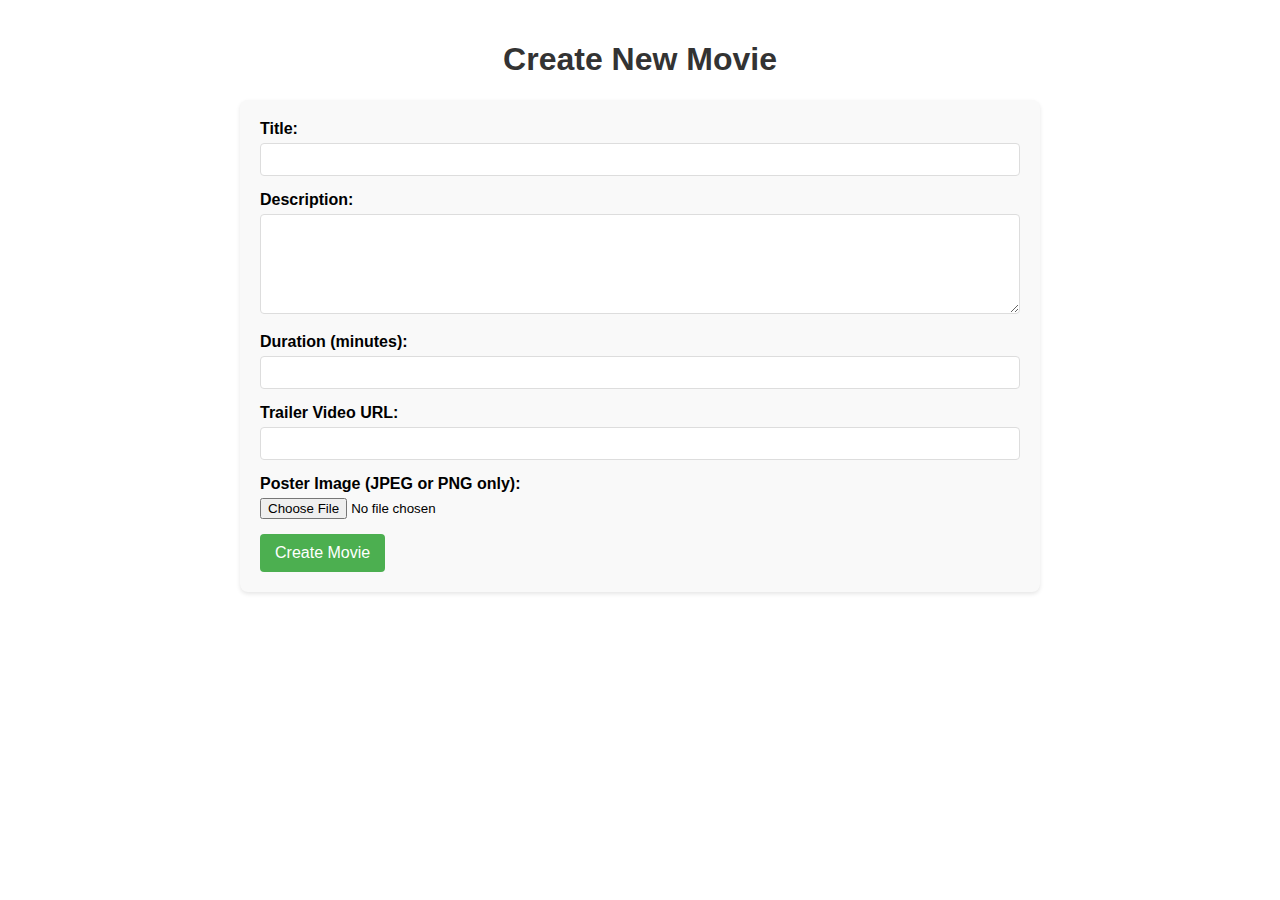
==== frontend/admin/createMovie/index.html @ 4f2faab4 "added protected routes, and booking movies ui" ====
<!DOCTYPE html>
<html lang="en">
<head>
    <meta charset="UTF-8">
    <meta name="viewport" content="width=device-width, initial-scale=1.0">
    <title>Create Movie</title>
    <link rel="stylesheet" href="styles.css">
</head>
<body>
    <h1>Create New Movie</h1>
    
    <div class="form-container">
        <form id="createMovieForm" enctype="multipart/form-data">
            <div class="form-group">
                <label for="title">Title:</label>
                <input type="text" id="title" name="title" required>
            </div>
            
            <div class="form-group">
                <label for="description">Description:</label>
                <textarea id="description" name="description" required></textarea>
            </div>
            
            <div class="form-group">
                <label for="durationMinutes">Duration (minutes):</label>
                <input type="number" id="durationMinutes" name="duration_minutes" min="1" required>
            </div>
            
            <div class="form-group">
                <label for="trailerVideoUrl">Trailer Video URL:</label>
                <input type="url" id="trailerVideoUrl" name="trailer_video_url">
            </div>
            
            <div class="form-group">
                <label for="posterImage">Poster Image (JPEG or PNG only):</label>
                <input type="file" id="posterImage" name="poster_image" accept="image/jpeg, image/png" required>
                <img id="imagePreview" class="preview-image" alt="Image preview">
            </div>
            
            <button type="submit">Create Movie</button>
        </form>
    </div>
    
    <div id="responseContainer" class="response-container">
        <h3>API Response:</h3>
        <pre id="responseData"></pre>
    </div>
    
    <script src="script.js"></script>
</body>
</html>
---- frontend/admin/createMovie/styles.css ----
body {
    font-family: Arial, sans-serif;
    max-width: 800px;
    margin: 0 auto;
    padding: 20px;
}
h1 {
    color: #333;
    text-align: center;
}
.form-container {
    background-color: #f9f9f9;
    padding: 20px;
    border-radius: 8px;
    box-shadow: 0 2px 4px rgba(0,0,0,0.1);
}
.form-group {
    margin-bottom: 15px;
}
label {
    display: block;
    margin-bottom: 5px;
    font-weight: bold;
}
input[type="text"], 
input[type="url"],
input[type="number"],
textarea {
    width: 100%;
    padding: 8px;
    border: 1px solid #ddd;
    border-radius: 4px;
    box-sizing: border-box;
}
textarea {
    height: 100px;
    resize: vertical;
}
button {
    background-color: #4CAF50;
    color: white;
    padding: 10px 15px;
    border: none;
    border-radius: 4px;
    cursor: pointer;
    font-size: 16px;
}
button:hover {
    background-color: #45a049;
}
.response-container {
    margin-top: 20px;
    padding: 15px;
    border: 1px solid #ddd;
    border-radius: 4px;
    background-color: #f5f5f5;
    white-space: pre-wrap;
    display: none;
}
.error {
    color: #d32f2f;
    font-size: 14px;
    margin-top: 5px;
}
.preview-image {
    max-width: 200px;
    max-height: 200px;
    margin-top: 10px;
    display: none;
    border: 1px solid #ddd;
}
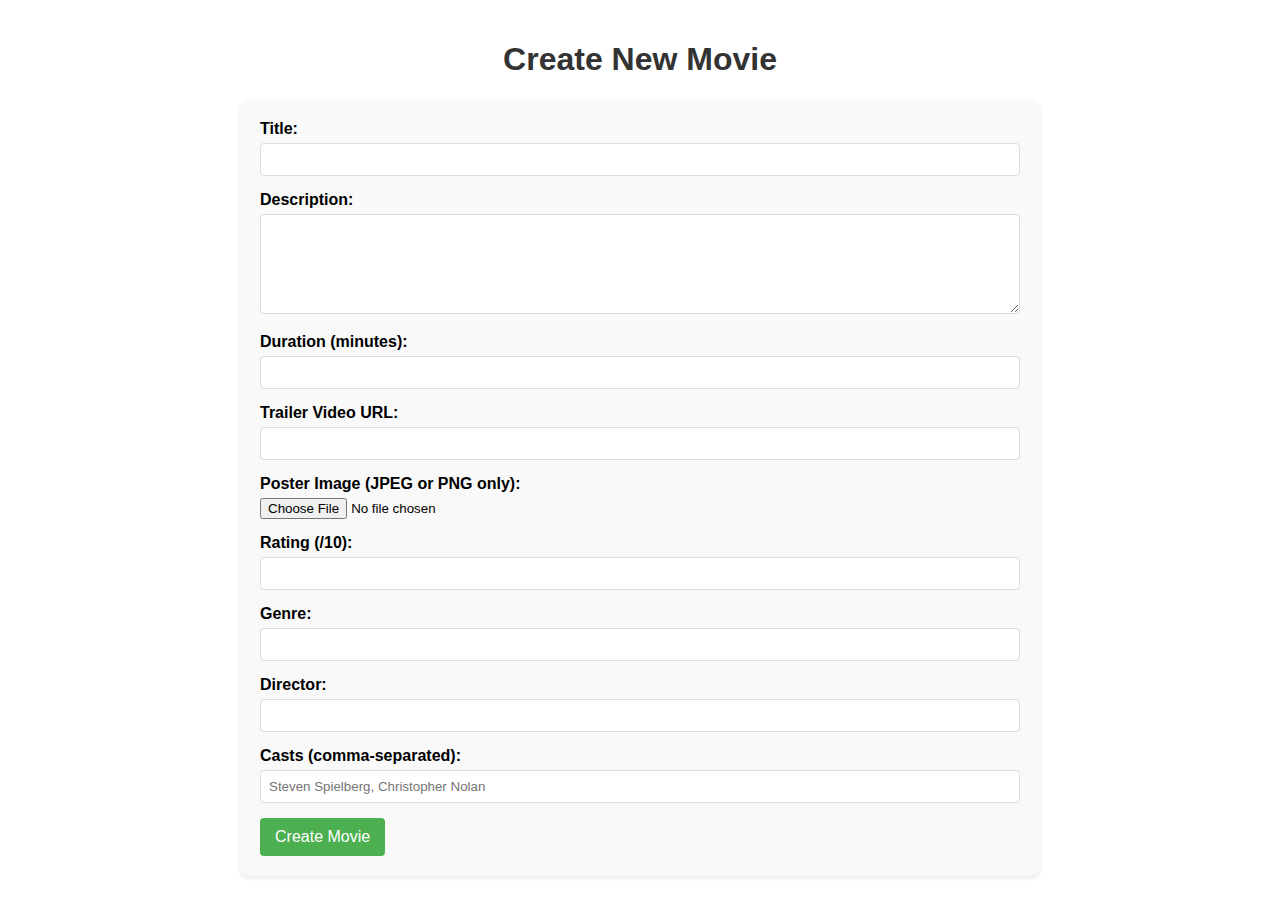
==== commit 1ced807f: "added booking features" ====
--- a/frontend/admin/createMovie/index.html
+++ b/frontend/admin/createMovie/index.html
@@ -36,6 +36,26 @@
                 <input type="file" id="posterImage" name="poster_image" accept="image/jpeg, image/png" required>
                 <img id="imagePreview" class="preview-image" alt="Image preview">
             </div>
+
+            <div class="form-group">
+                <label for="rating">Rating (/10):</label>
+                <input type="number" id="rating" min="0" max="10" step="0.1" name="rating" required>
+            </div>
+
+            <div class="form-group">
+                <label for="genre">Genre:</label>
+                <input type="text" id="genre" name="genre" required>
+            </div>
+
+            <div class="form-group">
+                <label for="director">Director:</label>
+                <input type="text" id="director" name="director" required>
+            </div>
+
+            <div class="form-group">
+                <label for="casts">Casts (comma-separated):</label>
+                <input type="text" id="casts" name="casts" placeholder="Steven Spielberg, Christopher Nolan" required>
+            </div>
             
             <button type="submit">Create Movie</button>
         </form>
